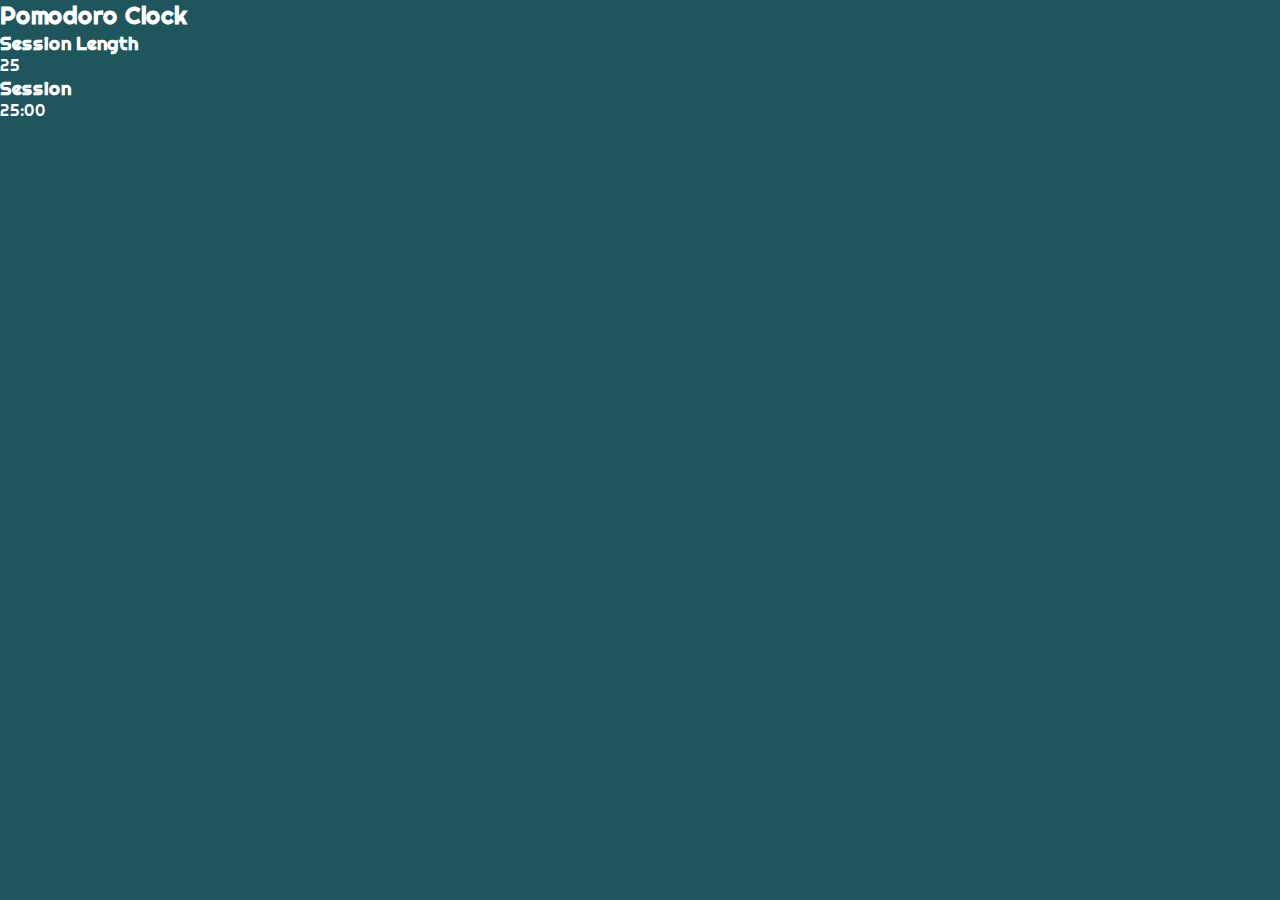
==== Week2/project/index.html @ f4fae85a "Finished the excercise & project html markup" ====
<!DOCTYPE html>
<html lang="en">
  <head>
    <meta charset="UTF-8" />
    <meta name="viewport" content="width=device-width, initial-scale=1.0" />
    <link
      rel="stylesheet"
      href="https://use.fontawesome.com/releases/v5.13.0/css/all.css"
      integrity="sha384-Bfad6CLCknfcloXFOyFnlgtENryhrpZCe29RTifKEixXQZ38WheV+i/6YWSzkz3V"
      crossorigin="anonymous"
    />
    <link
      href="https://fonts.googleapis.com/css2?family=Orbitron:wght@500&family=Righteous&display=swap"
      rel="stylesheet"
    />
    <link rel="stylesheet" href="style.css" />
    <title>Pomodoro Clock</title>
  </head>

  <body>
    <div class="container">
      <div id="app">
        <h2>Pomodoro Clock</h2>
        <h3>Session Length</h3>
        <div class="timer-setter">
          <p id="session-length">
            <i class="fas fa-arrow-down"></i>25<i class="fas fa-arrow-up"></i>
          </p>
        </div>
        <div class="timer-display">
          <h3>Session</h3>
          <div id="countdown-timer">
            <span class="minutes">25</span>:<span class="seconds">00</span>
          </div>
        </div>
        <div class="timer-control">
          <a href="#" class="start-stop"><i class="fas fa-play"></i></a>
          <a href="#" class="pause-resume"><i class="fas fa-pause"></i></a>
        </div>
      </div>
    </div>
    <script src="index.js"></script>
  </body>
</html>
---- Week2/project/style.css ----
* {
  margin: 0;
  padding: 0;
  box-sizing: border-box;
}
body {
  font-family: 'Righteous', cursive;
  /* font-family: 'Orbitron', sans-serif; */
  background: #1f555d;
  color: #ffffff;
}
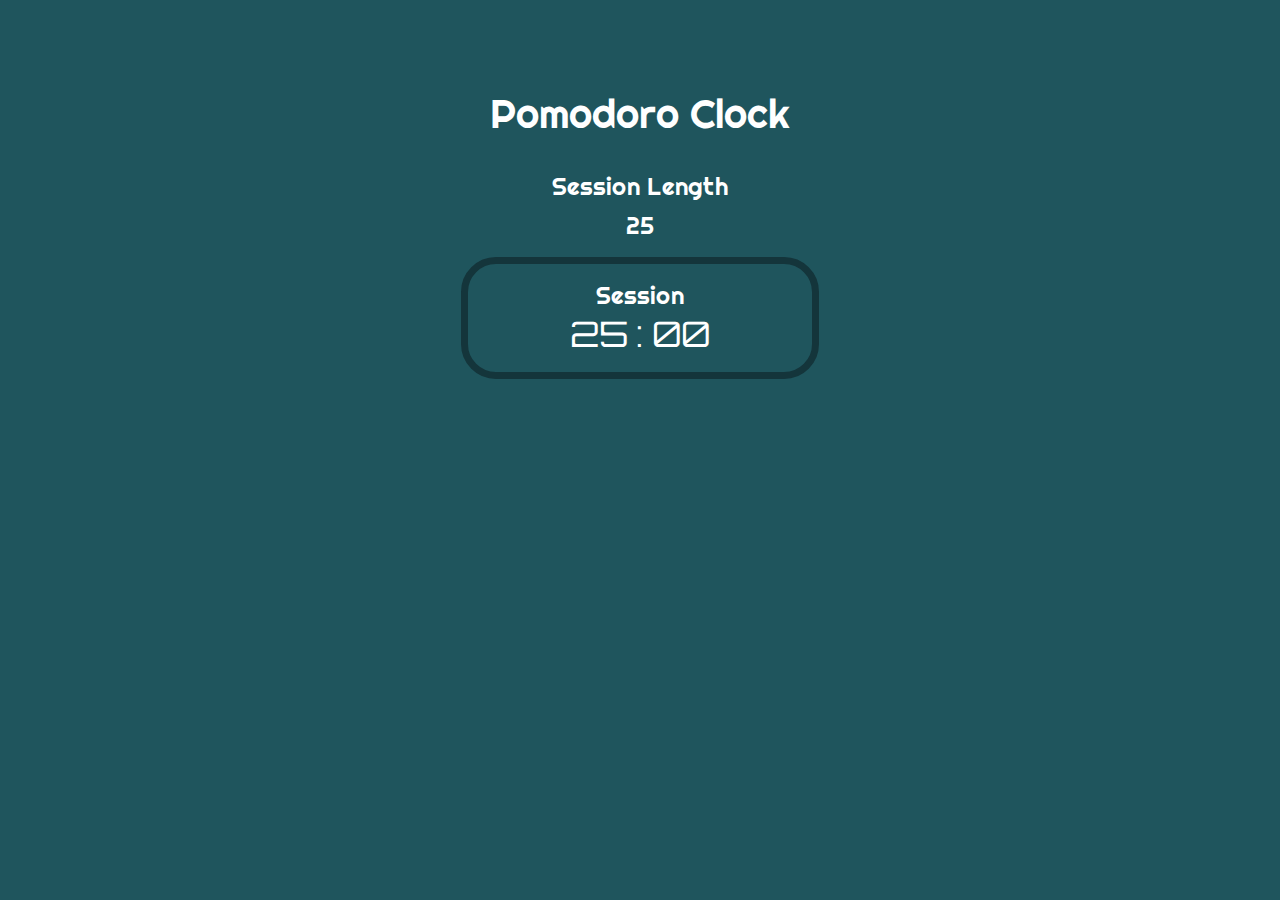
==== commit e5a9c8a8: "Finished css" ====
--- a/Week2/project/index.html
+++ b/Week2/project/index.html
@@ -20,22 +20,22 @@
   <body>
     <div class="container">
       <div id="app">
-        <h2>Pomodoro Clock</h2>
-        <h3>Session Length</h3>
+        <p class="app-title">Pomodoro Clock</p>
         <div class="timer-setter">
-          <p id="session-length">
-            <i class="fas fa-arrow-down"></i>25<i class="fas fa-arrow-up"></i>
-          </p>
+          <p class="timer-title">Session Length</p>
+          <a href="#" class="length-down fa-xs"><i class="fas fa-arrow-down"></i></a
+          ><span class="length-display">25</span
+          ><a href="#" class="length-up"><i class="fas fa-arrow-up fa-xs"></i></a>
         </div>
         <div class="timer-display">
-          <h3>Session</h3>
+          <p class="display-title">Session</p>
           <div id="countdown-timer">
-            <span class="minutes">25</span>:<span class="seconds">00</span>
+            <span class="digits minutes">25</span>:<span class="seconds digits">00</span>
           </div>
         </div>
         <div class="timer-control">
-          <a href="#" class="start-stop"><i class="fas fa-play"></i></a>
-          <a href="#" class="pause-resume"><i class="fas fa-pause"></i></a>
+          <a href="#" class="control start-stop"><i class="fas fa-play"></i></a>
+          <a href="#" class="control pause-resume"><i class="fas fa-pause"></i></a>
         </div>
       </div>
     </div>
--- a/Week2/project/style.css
+++ b/Week2/project/style.css
@@ -5,7 +5,52 @@
 }
 body {
   font-family: 'Righteous', cursive;
-  /* font-family: 'Orbitron', sans-serif; */
+
   background: #1f555d;
   color: #ffffff;
 }
+a {
+  color: #ffffff;
+}
+.container {
+  max-width: 70%;
+  margin: 5rem auto;
+  text-align: center;
+}
+.app-title {
+  font-size: 2.5rem;
+  padding: 0.5rem;
+}
+.timer-setter {
+  font-size: 1.5rem;
+  padding: 1rem;
+}
+.timer-title {
+  font-size: 1.5rem;
+  padding: 0.5rem;
+}
+.length-display {
+  padding: 0 1rem;
+}
+.timer-display {
+  font-size: 1.5rem;
+  padding: 1rem;
+  border: 7px solid #14353b;
+  border-radius: 35px;
+  width: 40%;
+  margin: 0 auto;
+}
+#countdown-timer {
+  font-family: 'Orbitron', sans-serif;
+  font-size: 2.2rem;
+}
+.digits {
+  padding: 0 0.5rem;
+}
+.timer-control {
+  padding: 1rem;
+  font-size: 1.5rem;
+}
+.control {
+  padding: 0 0.8rem;
+}
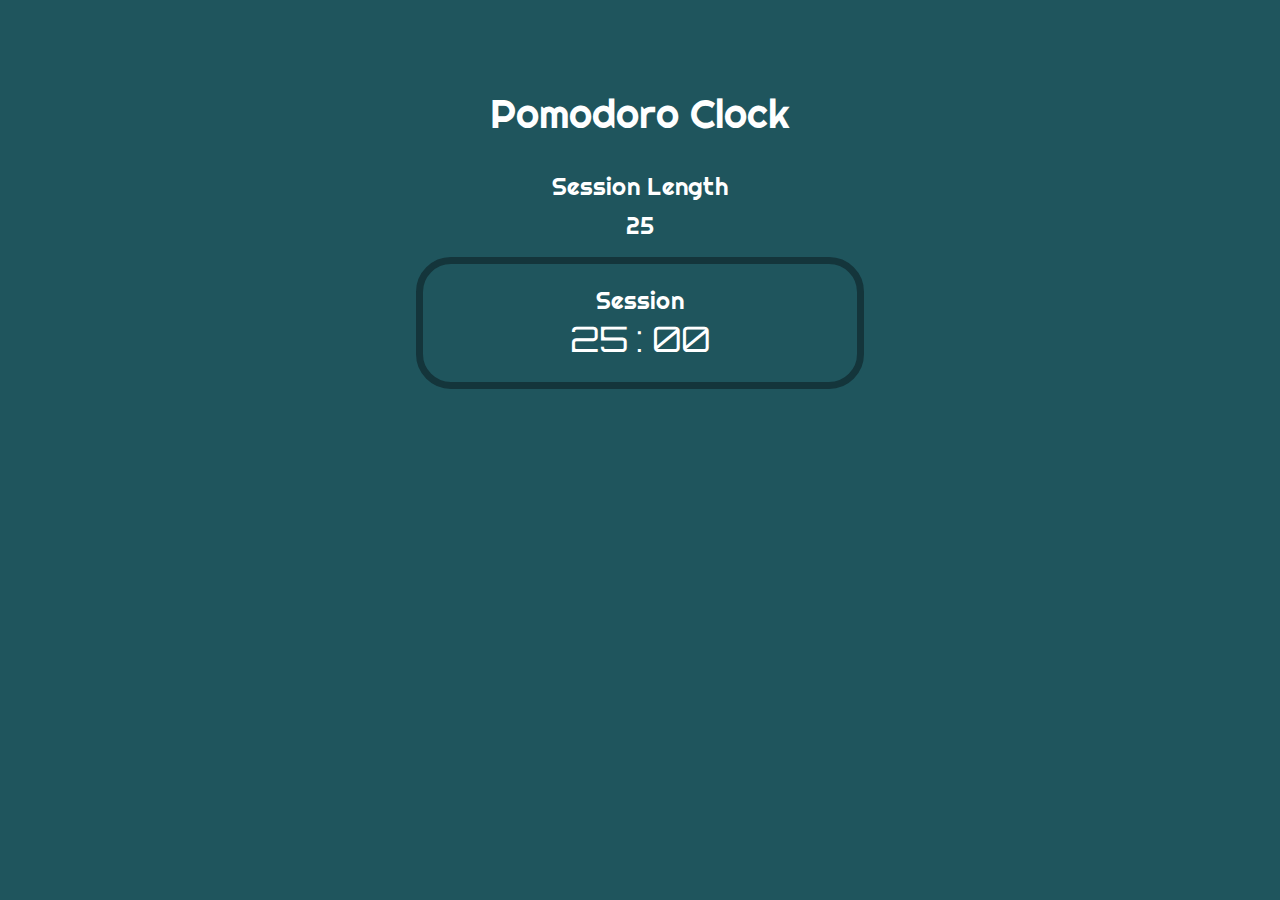
==== commit 703d6414: "Added  responsiveness for smaller displays" ====
--- a/Week2/project/index.html
+++ b/Week2/project/index.html
@@ -4,14 +4,14 @@
     <meta charset="UTF-8" />
     <meta name="viewport" content="width=device-width, initial-scale=1.0" />
     <link
+      href="https://fonts.googleapis.com/css2?family=Orbitron:wght@500&family=Righteous&display=swap"
+      rel="stylesheet"
+    />
+    <link
       rel="stylesheet"
       href="https://use.fontawesome.com/releases/v5.13.0/css/all.css"
       integrity="sha384-Bfad6CLCknfcloXFOyFnlgtENryhrpZCe29RTifKEixXQZ38WheV+i/6YWSzkz3V"
       crossorigin="anonymous"
-    />
-    <link
-      href="https://fonts.googleapis.com/css2?family=Orbitron:wght@500&family=Righteous&display=swap"
-      rel="stylesheet"
     />
     <link rel="stylesheet" href="style.css" />
     <title>Pomodoro Clock</title>
@@ -34,8 +34,9 @@
           </div>
         </div>
         <div class="timer-control">
-          <a href="#" class="control start-stop"><i class="fas fa-play"></i></a>
-          <a href="#" class="control pause-resume"><i class="fas fa-pause"></i></a>
+          <a href="#" class="control stop-btn stopped"><i class="fas fa-stop"></i></a>
+          <a href="#" class="control start-btn playing"><i class="fas fa-play"></i></a>
+          <a href="#" class="control pause-btn stopped"><i class="fas fa-pause"></i></a>
         </div>
       </div>
     </div>
--- a/Week2/project/style.css
+++ b/Week2/project/style.css
@@ -1,3 +1,6 @@
+:root {
+  font-size: 16px;
+}
 * {
   margin: 0;
   padding: 0;
@@ -34,10 +37,10 @@
 }
 .timer-display {
   font-size: 1.5rem;
-  padding: 1rem;
+  padding: 1.3rem;
   border: 7px solid #14353b;
   border-radius: 35px;
-  width: 40%;
+  width: 50%;
   margin: 0 auto;
 }
 #countdown-timer {
@@ -50,7 +53,27 @@
 .timer-control {
   padding: 1rem;
   font-size: 1.5rem;
+  position: relative;
 }
 .control {
   padding: 0 0.8rem;
 }
+.playing {
+  display: inline-block;
+  padding: 1rem;
+}
+.stopped {
+  display: none;
+  padding: 0;
+}
+
+@media (max-width: 760px) {
+  :root {
+    font-size: 12px;
+  }
+}
+@media (max-width: 450px) {
+  :root {
+    font-size: 8px;
+  }
+}
